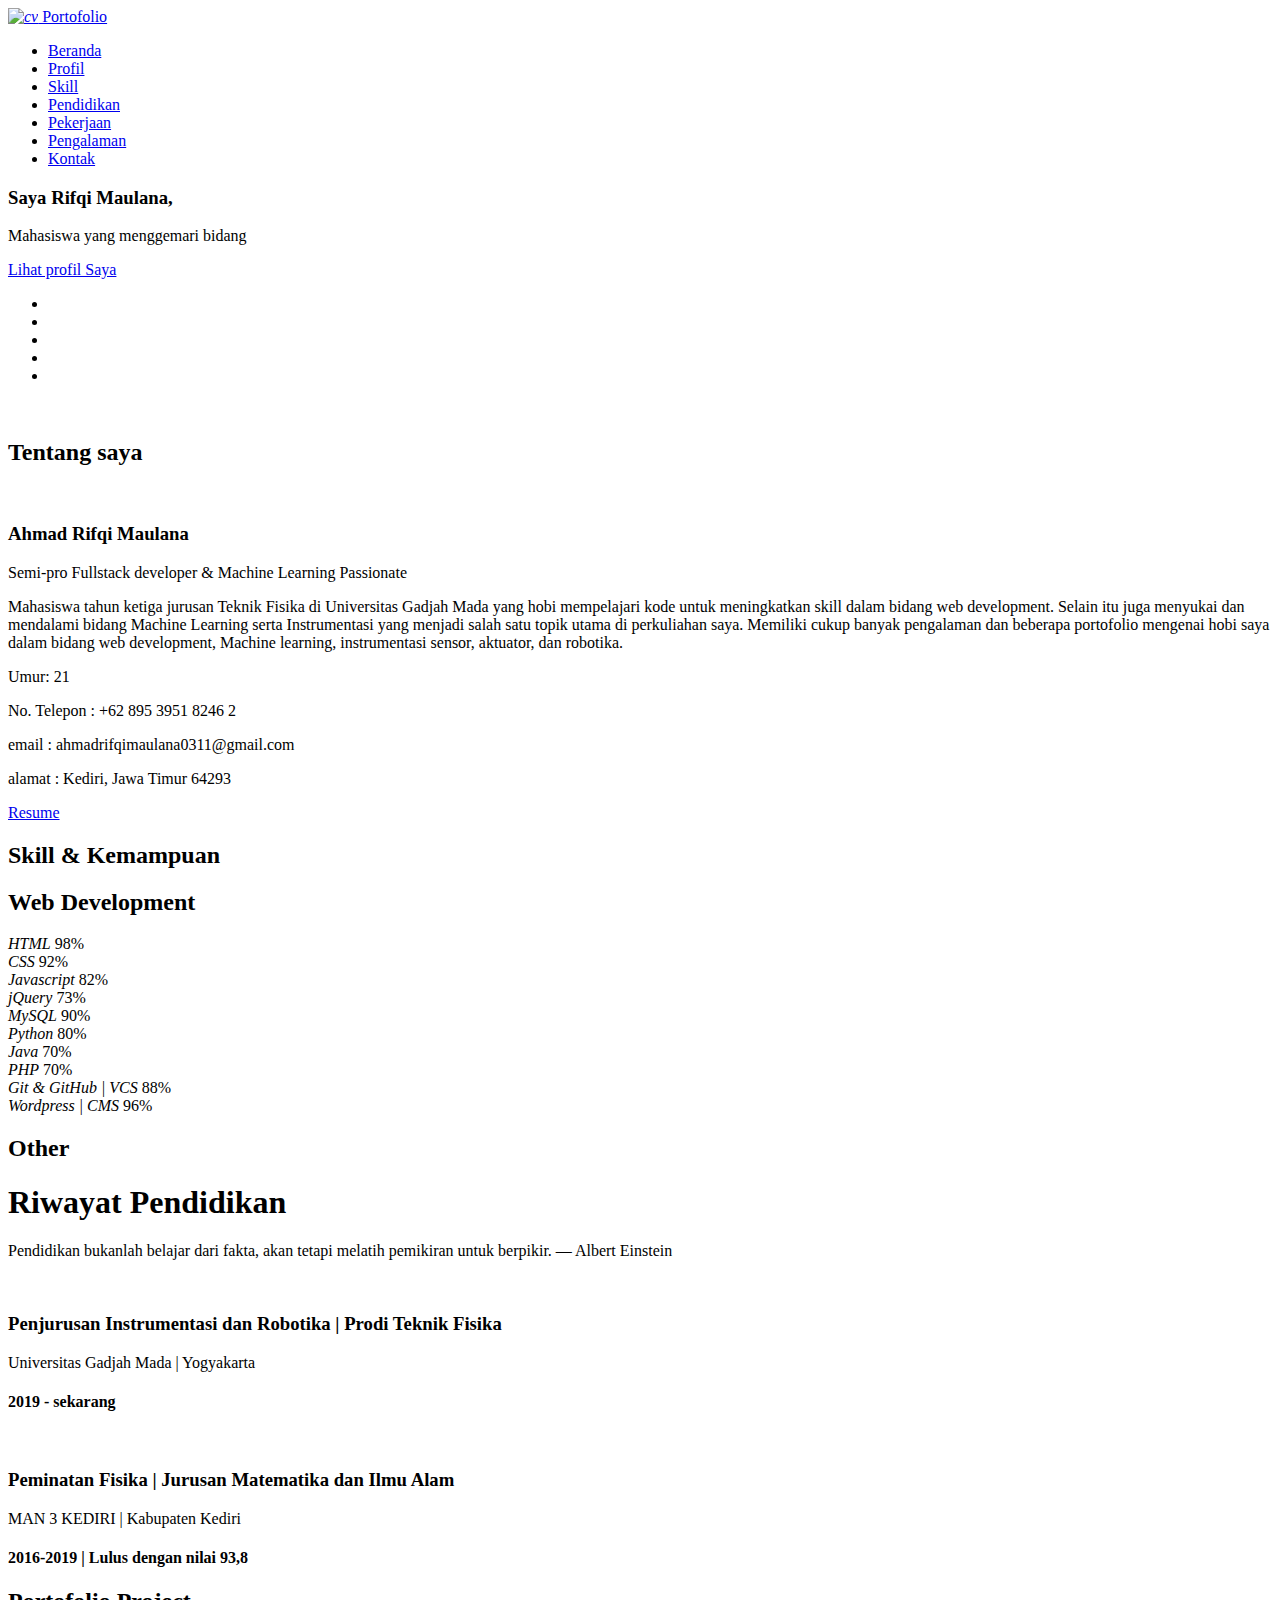
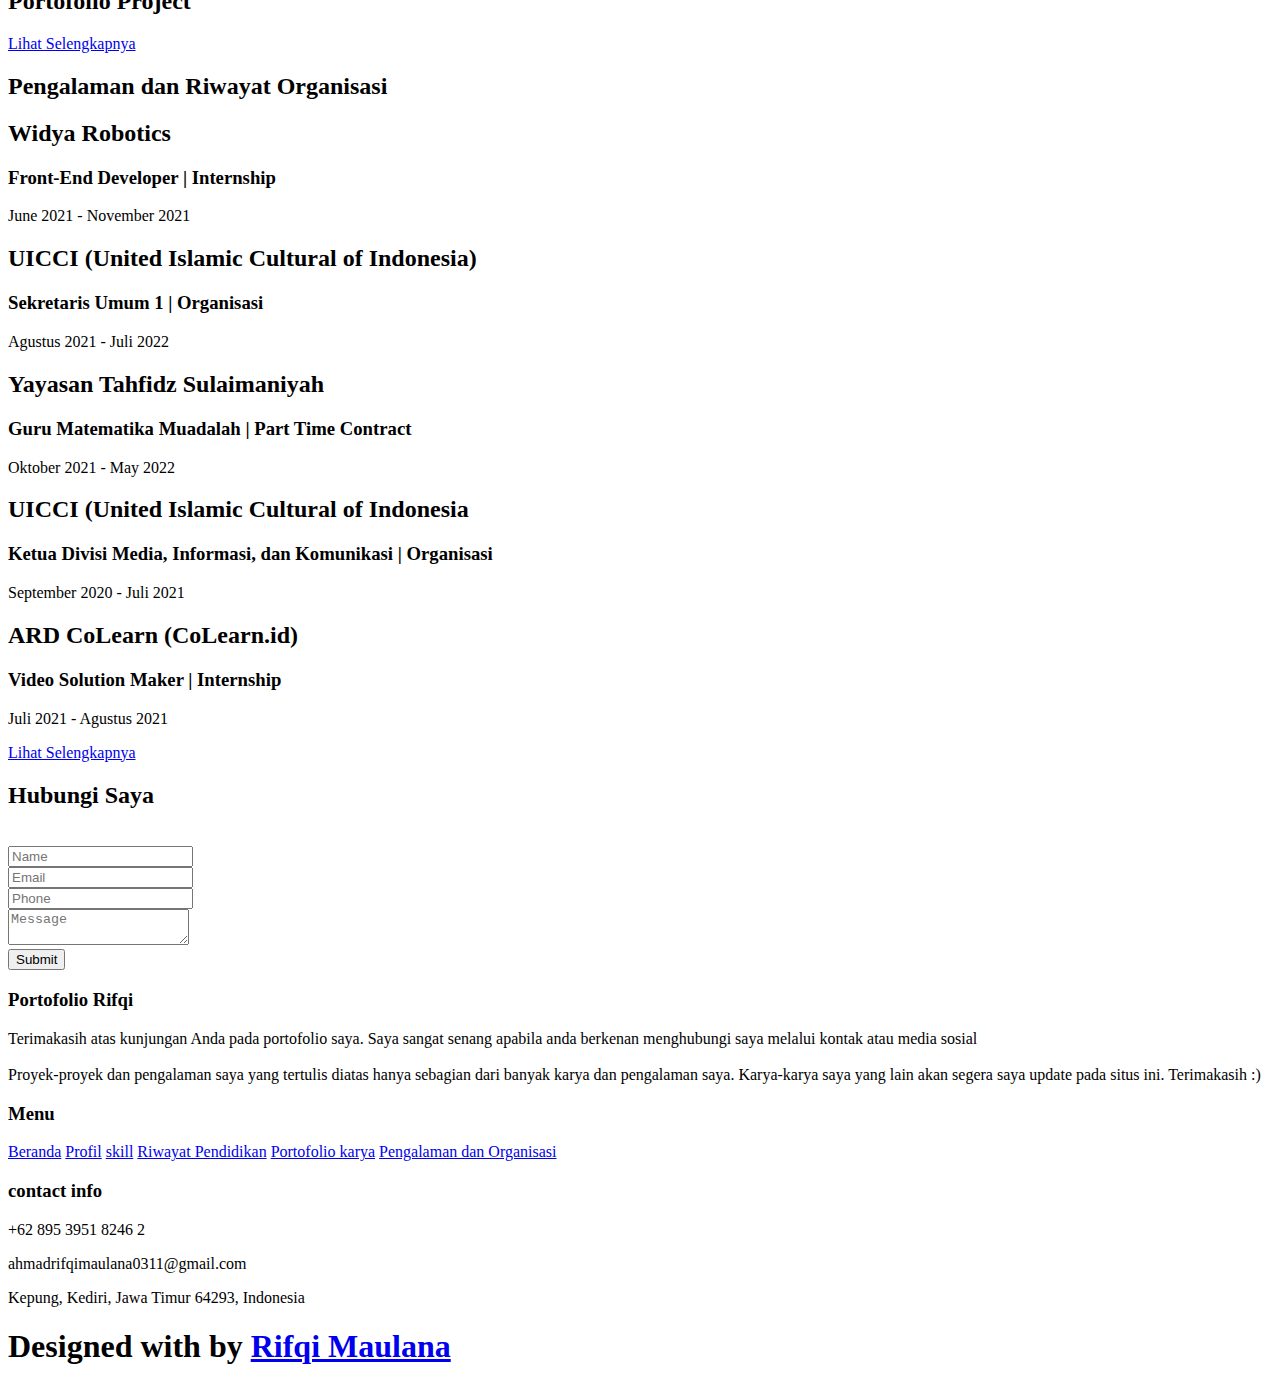
==== index.html @ 0238ff0d "Minor Updates V0.1" ====
<!DOCTYPE html>
<html lang="en">
<head>
    <meta charset="UTF-8">
    <meta http-equiv="X-UA-Compatible" content="IE=edge">
    <meta name="viewport" content="width=device-width, initial-scale=1.0">
    <meta name="keywords" content="Portofolio Rifqi,portfolio,Walikota Wuhan, Rifqi Maulana, Detomb,walikota_wuhan,personal portfolio Detomb, portfolio design, portfolio website, personal portfolio" />
    <meta name="description" content="Welcome to Rifqi's Portfolio. Passionate Web developer & Instrumentation. Also love Robotics and love to learning." />
    <!-- Custom CSS -->
    <link rel="stylesheet" href="./assests/css/style.css">
    <!-- Font Awesome -->
    <link rel="stylesheet" href="https://cdnjs.cloudflare.com/ajax/libs/font-awesome/5.15.3/css/all.min.css" integrity="sha512-iBBXm8fW90+nuLcSKlbmrPcLa0OT92xO1BIsZ+ywDWZCvqsWgccV3gFoRBv0z+8dLJgyAHIhR35VZc2oM/gI1w==" crossorigin="anonymous" referrerpolicy="no-referrer" />
    <!-- Favicon -->
    <link id='favicon' rel="shortcut icon" href="./assests/images/favicon.png" type="image/x-png">
    <title>Curriculum Vitae</title>
</head>
<body oncontextmenu="return false">

<!-- pre loader -->
<!-- <div class="loader-container">
  <img draggable="false" src="./assests/images/preloader.gif" alt="">
</div> -->

<!-- navbar starts -->
<header>
        <a href="./" class="logo"><i class="cv"><img src="./assests/images/cv.png" alt="cv"></i> Portofolio</a>

        <div id="menu" class="fas fa-bars"></div>
        <nav class="navbar">
            <ul>
            <li><a class="active" href="#home">Beranda</a></li>
            <li><a href="#about">Profil</a></li>
            <li><a href="#skills">Skill</a></li>
            <li><a href="#education">Pendidikan</a></li>
            <li><a href="#work">Pekerjaan</a></li>
            <li><a href="#experience">Pengalaman</a></li>
            <li><a href="#contact">Kontak</a></li>
            </ul>
        </nav>
</header>
<!-- navbar ends -->


<!-- hero section starts -->
<section class="home" id="home">
    <div id="particles-js"></div>

    <div class="content">
    <h3 id="waktu_salam"></h3>
    <h3>Saya <span>Rifqi Maulana,</span></h3>
    <p>Mahasiswa yang menggemari bidang<br><span class="typing-text"></span></p>
    <a href="#about" class="btn"><span>Lihat profil Saya</span>
      <i class="fas fa-arrow-circle-down"></i>
    </a>
    <div class="socials">
        <ul class="social-icons">
          <li><a class="linkedin" href="https://www.linkedin.com/in/ahmad-rifqi-maulana-259a80254/" target="_blank"><i class="fab fa-linkedin"></i></a></li> 
          <li><a class="github" href="https://github.com/WalkotWuhan" target="_blank"><i class="fab fa-github"></i></a></li>
          <li><a class="twitter" href="https://twitter.com/dtomb1995" target="_blank"><i class="fab fa-twitter"></i></a></li>
          <li><a class="telegram" href="https://t.me/walikota_wuhan" target="_blank"><i class="fab fa-telegram-plane"></i></a></li>
          <li><a class="instagram" href="http://instagram.com/si.tomb"><i class="fab fa-instagram" target="_blank"></i></a></li>
        </ul>
      </div>
    </div>
<div class="image">
    <img draggable="false" class="tilt" src="./assests/images/1_hero.png" alt="">
</div>
</section>
<!-- hero section ends -->


<!-- about section starts -->
<section class="about" id="about">
    <h2 class="heading"><i class="fas fa-user-alt"></i>Tentang saya</h2>
    
    <div class="row">

    <div class="image">
        <img draggable="false" class="tilt" src="./assests/images/me_1.jpg" alt="">
    </div>
    <div class="content">
        <h3>Ahmad Rifqi Maulana</h3>
        <span class="tag">Semi-pro Fullstack developer & Machine Learning Passionate</span>
        <p>Mahasiswa tahun ketiga jurusan Teknik Fisika di Universitas Gadjah Mada yang hobi mempelajari kode untuk meningkatkan skill dalam bidang web development. Selain itu juga menyukai dan mendalami bidang Machine Learning serta Instrumentasi yang menjadi salah satu topik utama di perkuliahan saya. Memiliki cukup banyak pengalaman dan beberapa portofolio mengenai hobi saya dalam bidang web development, Machine learning, instrumentasi sensor, aktuator, dan robotika.</p>
        
        <div class="box-container">
            <div class="box">
              <p><span> Umur: </span> 21</p>
              <p><span> No. Telepon : </span> +62 895 3951 8246 2</p>
            </div>
            <div class="box">
              <p><span> email : </span> ahmadrifqimaulana0311@gmail.com</p>
              <p><span> alamat : </span> Kediri, Jawa Timur 64293</p>
            </div>
        </div>
        
        <div class="resumebtn">
            <a href="#" class="btn"><span>Resume</span>
                <i class="fas fa-chevron-right"></i>
            </a>
        </div>

    </div>
    </div>
</section>
<!-- about section ends -->

<!-- skills section starts -->
<section class="skills" id="skills">

    <h2 class="heading"><i class="fas fa-laptop-code"></i> Skill & Kemampuan</h2>
    <div class="web">
    <div class="container">
        <h2 class="heading">Web Development</h2>
          <div class="row">
              <div class="col">

                <div class="bar">
                    <div class="info">
                      <i class="fab fa-html5">
                      <span>HTML</span></i>
                      <span>98%</span>
                    </div>
                    <div class="line html"></div>
                </div>

                  <div class="bar">
                    <div class="info">
                      <i class="fab fa-css3-alt">
                      <span>CSS</span></i>
                      <span>92%</span>
                    </div>
                    <div class="line css"></div>
                  </div>

                  <div class="bar">
                    <div class="info">
                      <i class="fab fa-js-square">
                      <span>Javascript</span></i>
                      <span>82%</span>
                    </div>
                    <div class="line javascript"></div>
                  </div>

                  <div class="bar">
                    <div class="info">
                      <i class="fas fa-code">
                      <span>jQuery</span></i>
                      <span>73%</span>
                    </div>
                    <div class="line jquery"></div>
                  </div>

                  <div class="bar">
                    <div class="info">
                      <i class="fas fa-database">
                      <span>MySQL</span></i>
                      <span>90%</span>
                    </div>
                    <div class="line mysql"></div>
                  </div>

              </div>

              <div class="col">
                  <div class="bar">
                    <div class="info">
                      <i class="fab fa-python">
                      <span>Python</span></i>
                      <span>80%</span>
                    </div>
                    <div class="line python"></div>
                  </div>

                  <div class="bar">
                    <div class="info">
                      <i class="fab fa-java">
                      <span>Java</span></i>
                      <span>70%</span>
                    </div>
                    <div class="line java"></div>
                  </div>

                  <div class="bar">
                    <div class="info">
                      <i class="fab fa-php">
                      <span>PHP</span></i>
                      <span>70%</span>
                    </div>
                    <div class="line php"></div>
                  </div>

                  <div class="bar">
                    <div class="info">
                      <i class="fas fa-code-branch">
                      <span>Git & GitHub | VCS</span></i>
                      <span>88%</span>
                    </div>
                    <div class="line vcs"></div>
                  </div>

                  <div class="bar">
                    <div class="info">
                      <i class="fab fa-wordpress-simple">
                      <span>Wordpress | CMS</span></i>
                      <span>96%</span>
                    </div>
                    <div class="line cms"></div>
                  </div>

                </div>
            </div>
      </div>
</div>
<div class="other">
<div class="container">

  <h2 class="heading">Other</h2>
    <div class="row" id="skillsContainer">
    </div>
</div>
</div>
</div>

</section>
<!-- skills section ends -->


<!-- education section starts -->
<section class="education" id="education">

  <h1 class="heading"><i class="fas fa-graduation-cap"></i> Riwayat <span>Pendidikan</span></h1>

    <p class="qoute">Pendidikan bukanlah belajar dari fakta, akan tetapi melatih pemikiran untuk berpikir. — Albert Einstein</p>

    <div class="box-container">

    <div class="box">
        <div class="image">
        <img draggable="false" src="./assests/images/educat/college_1.jpg" alt="">
        </div>
        <div class="content">
        <h3>Penjurusan Instrumentasi dan Robotika | Prodi Teknik Fisika</h3>
        <p>Universitas Gadjah Mada | Yogyakarta</p>
        <h4>2019 - sekarang</h4>
        </div>
    </div>

    <div class="box">
      <div class="image">
      <img draggable="false" src="./assests/images/educat/school_1.jpg" alt="">
      </div>
      <div class="content">
      <h3>Peminatan Fisika | Jurusan Matematika dan Ilmu Alam</h3>
      <p>MAN 3 KEDIRI | Kabupaten Kediri</p>
      <h4>2016-2019 | Lulus dengan nilai 93,8</h4>
      </div>
    </div>

</div>
</section>
<!-- education section ends -->


<!-- work project section starts -->
<section class="work" id="work">

  <h2 class="heading"><i class="fas fa-laptop-code"></i> Portofolio <span>Project</span></h2>

  <div class="box-container">

  </div>

<div class="viewall">
  <a href="./projects/" class="btn"><span>Lihat Selengkapnya</span>
    <i class="fas fa-arrow-right"></i>
</a>
</div>

</section>
<!-- work project section ends -->

<!-- experience section starts -->
<section class="experience" id="experience">

  <h2 class="heading"><i class="fas fa-briefcase"></i> Pengalaman dan Riwayat Organisasi </h2>

  <div class="timeline">

    <div class="container left">
      <div class="content">
        <div class="tag">
          <h2>Widya Robotics</h2>
        </div>
        <div class="desc">
            <h3>Front-End Developer | Internship</h3>
            <p>June 2021 - November 2021</p>
        </div>
      </div>
    </div>

    <div class="container right">
      <div class="content">
        <div class="tag">
          <h2>UICCI (United Islamic Cultural of Indonesia)</h2>
        </div>
        <div class="desc">
            <h3>Sekretaris Umum 1 | Organisasi</h3>
            <p>Agustus 2021 - Juli 2022</p>
        </div>
      </div>
    </div>

    <div class="container left">
      <div class="content">
        <div class="tag">
          <h2>Yayasan Tahfidz Sulaimaniyah</h2>
        </div>
        <div class="desc">
            <h3>Guru Matematika Muadalah | Part Time Contract</h3>
            <p>Oktober 2021 - May 2022</p>
        </div>
      </div>
    </div>

    <div class="container right">
      <div class="content">
        <div class="tag">
          <h2>UICCI (United Islamic Cultural of Indonesia</h2>
        </div>
        <div class="desc">
            <h3>Ketua Divisi Media, Informasi, dan Komunikasi | Organisasi</h3>
            <p>September 2020 - Juli 2021</p>
        </div>
      </div>
    </div>

    <div class="container left">
      <div class="content">
        <div class="tag">
          <h2>ARD CoLearn (CoLearn.id)</h2>
        </div>
        <div class="desc">
            <h3>Video Solution Maker | Internship</h3>
            <p>Juli 2021 - Agustus 2021</p>
        </div>
      </div>
    </div>
  </div>

  <div class="morebtn">
    <a href="./experience" class="btn"><span>Lihat Selengkapnya</span>
      <i class="fas fa-arrow-right"></i>
  </a>
  </div>

</div>

</section>
<!-- experience section ends -->

<!-- contact section starts -->
<section class="contact" id="contact">
  
  <h2 class="heading"><i class="fas fa-headset"></i> Hubungi <span>Saya</span></h2>

  <div class="container">
    <div class="content">
      <div class="image-box">
        <img draggable="false" src="./assests/images/contact1.png" alt="">
      </div>
    <form action="#">
      
      <div class="form-group">
        <div class="field">
          <input type="text" name="name" placeholder="Name" required>
          <i class='fas fa-user'></i>
        </div>
        <div class="field">
          <input type="text" name="email" placeholder="Email" required>
          <i class='fas fa-envelope'></i>
        </div>
        <div class="field">
          <input type="text" name="phone" placeholder="Phone">
          <i class='fas fa-phone-alt'></i>
        </div>
        <div class="message">
        <textarea placeholder="Message" name="message" required></textarea>
        <i class="fas fa-comment-dots"></i>
        </div>
        </div>
      <div class="button-area">
        <button type="submit" title="Sorry! This service hasn't active yet. Till then have live chat.">
          Submit <i class="fa fa-paper-plane"></i></button>
      </div>
    </form>
  </div>
  </div>
</section>
<!-- contact section ends -->


<!-- footer section starts -->
<section class="footer">

  <div class="box-container">

      <div class="box">
          <h3>Portofolio Rifqi</h3>
          <p>Terimakasih atas kunjungan Anda pada portofolio saya. Saya sangat senang apabila anda berkenan menghubungi saya melalui kontak atau media sosial <br/> <br/> Proyek-proyek dan pengalaman saya yang tertulis diatas hanya sebagian dari banyak karya dan pengalaman saya. Karya-karya saya yang lain akan segera saya update pada situs ini. Terimakasih :)</p>
      </div>

      <div class="box">
          <h3>Menu</h3>
          <a href="#home"><i class="fas fa-chevron-circle-right"></i> Beranda</a>
          <a href="#about"><i class="fas fa-chevron-circle-right"></i> Profil</a>
          <a href="#skills"><i class="fas fa-chevron-circle-right"></i> skill</a>
          <a href="#education"><i class="fas fa-chevron-circle-right"></i> Riwayat Pendidikan</a>
          <a href="#work"><i class="fas fa-chevron-circle-right"></i> Portofolio karya</a>
          <a href="#experience"><i class="fas fa-chevron-circle-right"></i> Pengalaman dan Organisasi</a>
      </div>

      <div class="box">
          <h3>contact info</h3>
          <p> <i class="fas fa-phone"></i>+62 895 3951 8246 2</p>
          <p> <i class="fas fa-envelope"></i>ahmadrifqimaulana0311@gmail.com</p>
          <p> <i class="fas fa-map-marked-alt"></i>Kepung, Kediri, Jawa Timur 64293, Indonesia</p>
          <div class="share">

              <a href="https://www.linkedin.com/#" class="fab fa-linkedin" target="_blank"></a>
              <a href="https://github.com/WalkotWuhan" class="fab fa-github" target="_blank"></a>
              <a href="mailto:ahmadrifqimaulana0311@gmail.com" class="fas fa-envelope" target="_blank"></a>
              <a href="https://twitter.com/#" class="fab fa-twitter" target="_blank"></a>
              <a href="https://t.me/walikota_wuhan" class="fab fa-telegram-plane" target="_blank"></a>
          </div>
      </div>
  </div>

  <h1 class="credit">Designed with <i class="fa fa-heart pulse"></i> by <a href="https://t.me/walikota_wuhan"> Rifqi Maulana</a></h1>

</section>
<!-- footer section ends -->


<!-- scroll top btn -->
<a href="#home" class="fas fa-angle-up" id="scroll-top"></a>
<!-- scroll back to top -->


<!-- ==== ALL MAJOR JAVASCRIPT CDNS STARTS ==== -->
<!-- jquery cdn -->
<script src="./assests/js/jquery/jquery.min.js" integrity="sha512-894YE6QWD5I59HgZOGReFYm4dnWc1Qt5NtvYSaNcOP+u1T9qYdvdihz0PPSiiqn/+/3e7Jo4EaG7TubfWGUrMQ==" crossorigin="anonymous" referrerpolicy="no-referrer"></script>

<!-- typed.js cdn -->
<script src="./assests/js/typed/typed.min.js" integrity="sha512-1KbKusm/hAtkX5FScVR5G36wodIMnVd/aP04af06iyQTkD17szAMGNmxfNH+tEuFp3Og/P5G32L1qEC47CZbUQ==" crossorigin="anonymous" referrerpolicy="no-referrer"></script>

<!-- particle.js links -->
<script src="./assests/js/particles/particles.min.js"></script>
<script src="./assests/js/particles/app.js"></script>

<!-- vanilla tilt.js links -->
<script src="./assests/js/vanilla_tilt/vanilla-tilt.min.js" integrity="sha512-SttpKhJqONuBVxbRcuH0wezjuX+BoFoli0yPsnrAADcHsQMW8rkR84ItFHGIkPvhnlRnE2FaifDOUw+EltbuHg==" crossorigin="anonymous" referrerpolicy="no-referrer"></script>

<!-- scroll reveal anim -->
<script type="text/javascript" src="./assests/js/scroll_reveal/scrollreveal"></script>
<!-- ==== ALL MAJOR JAVASCRIPT CDNS ENDS ==== -->

<script src="./assests/js/script.js"></script>

</body>
</html>
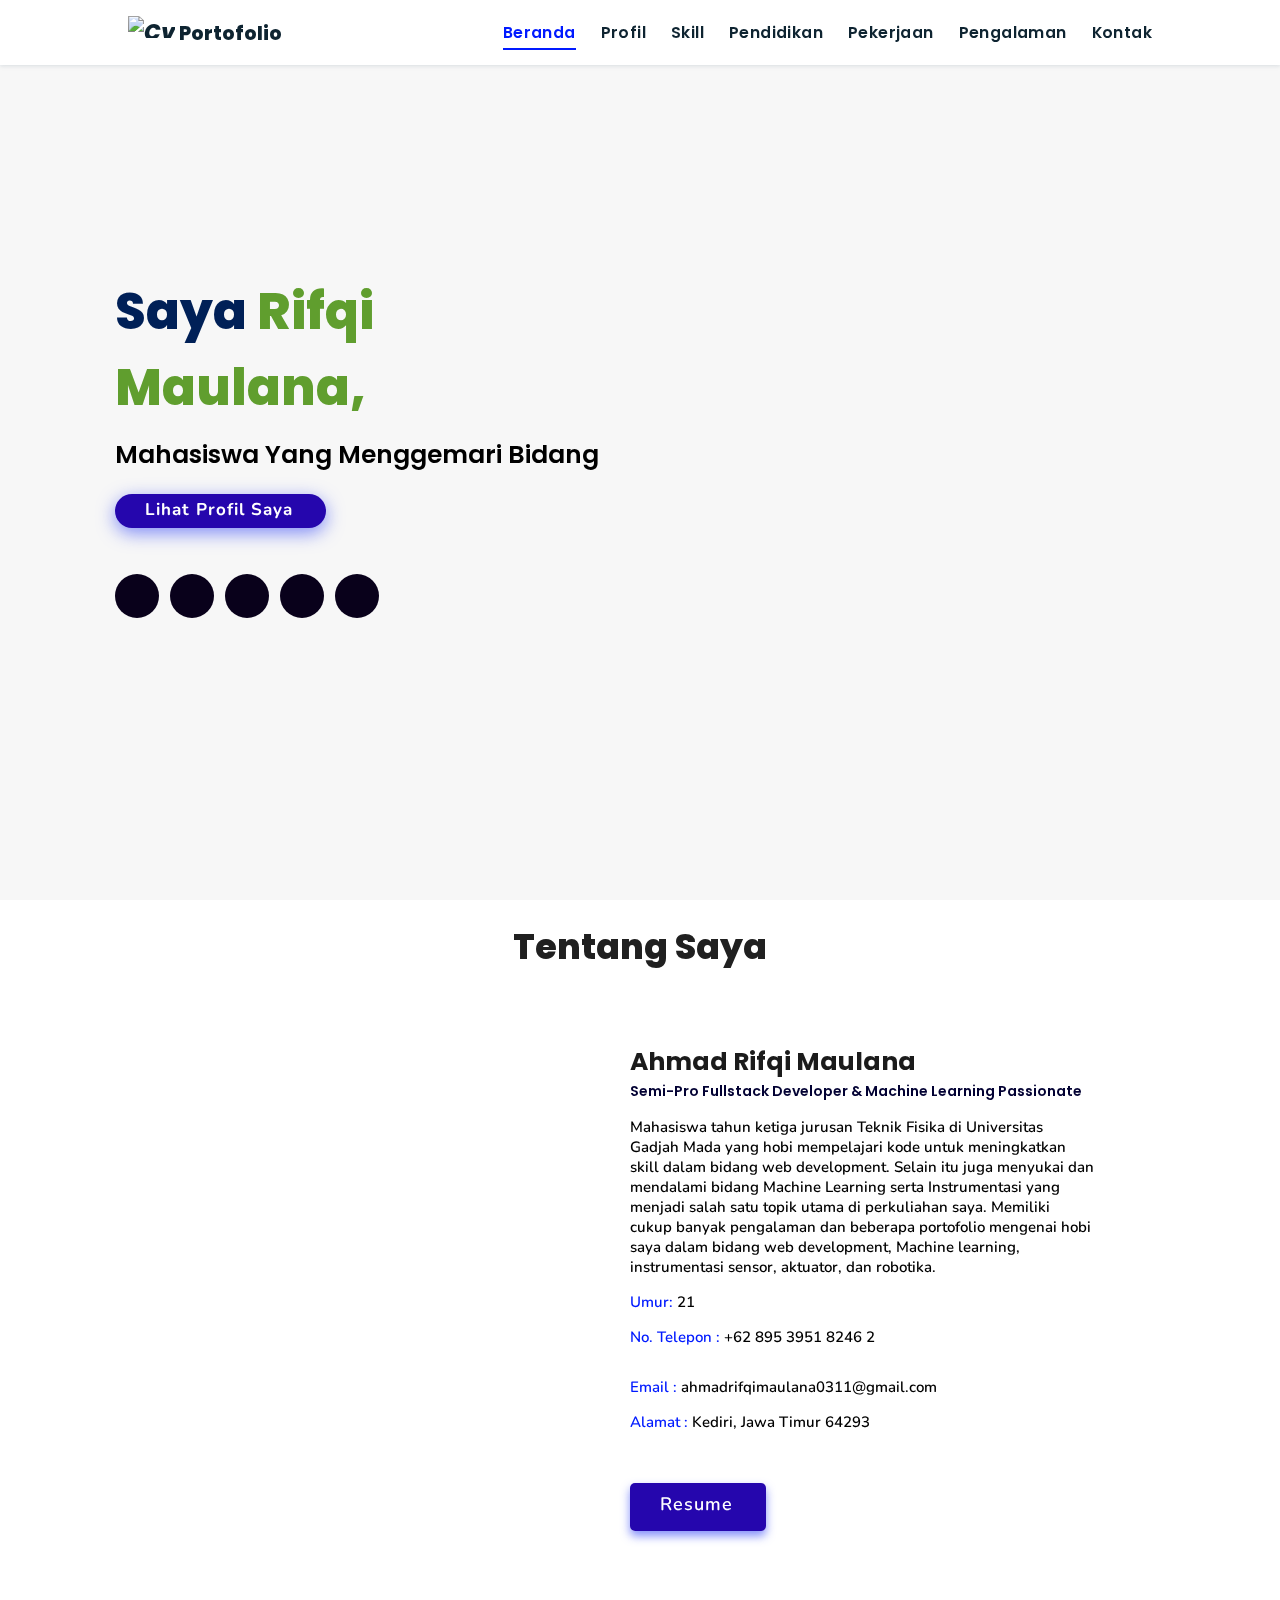
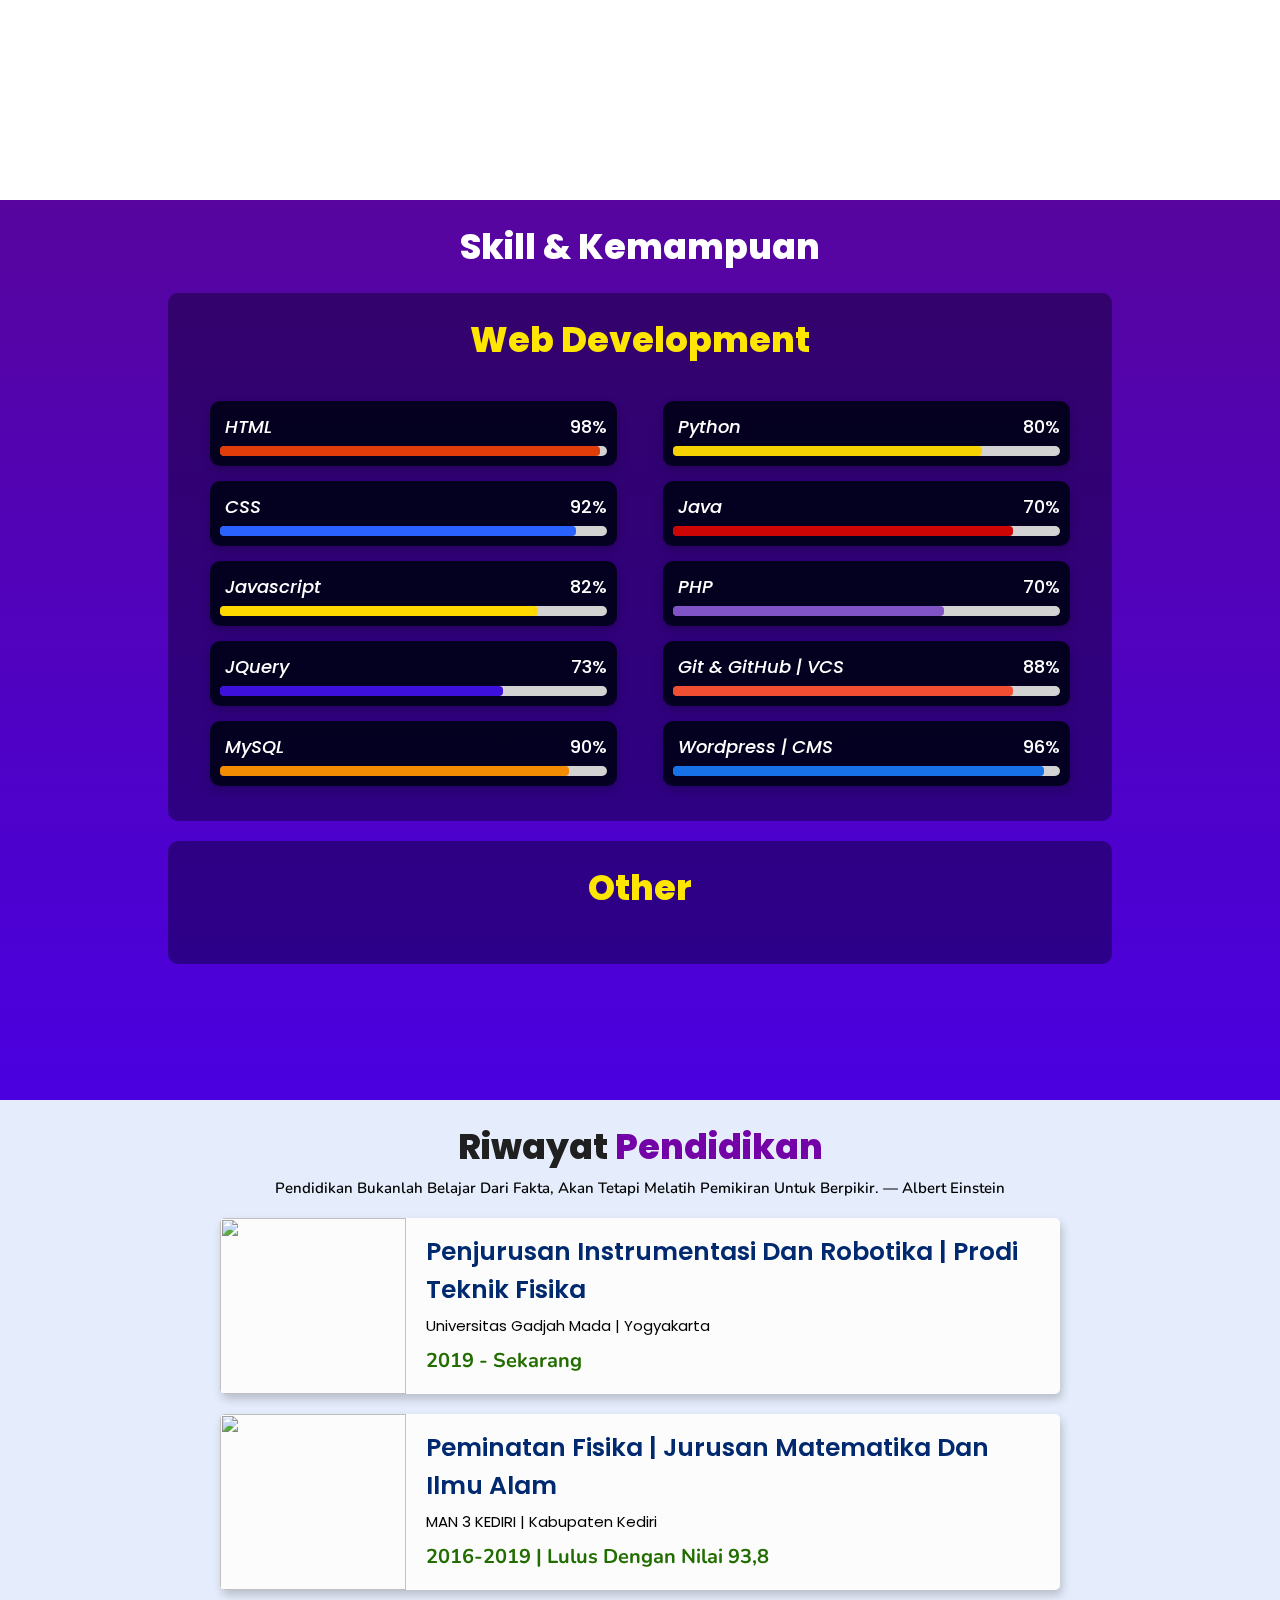
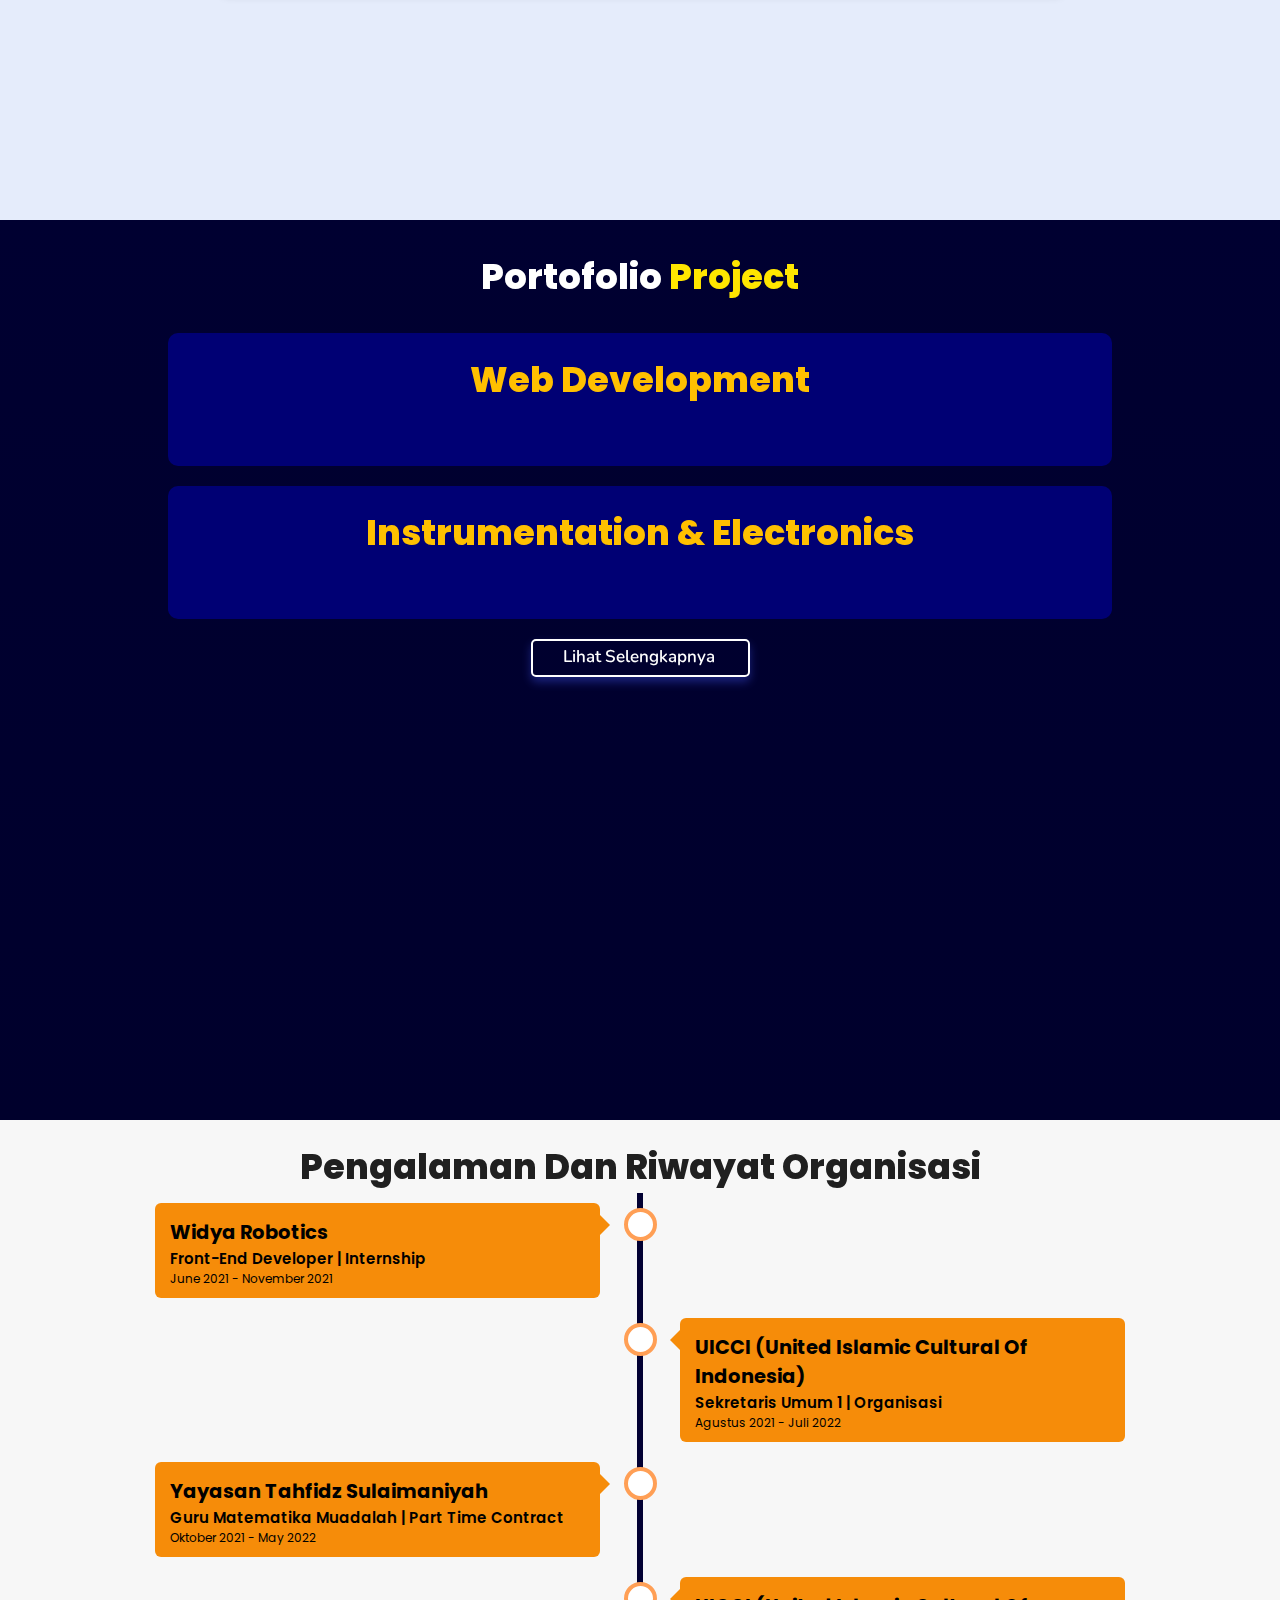
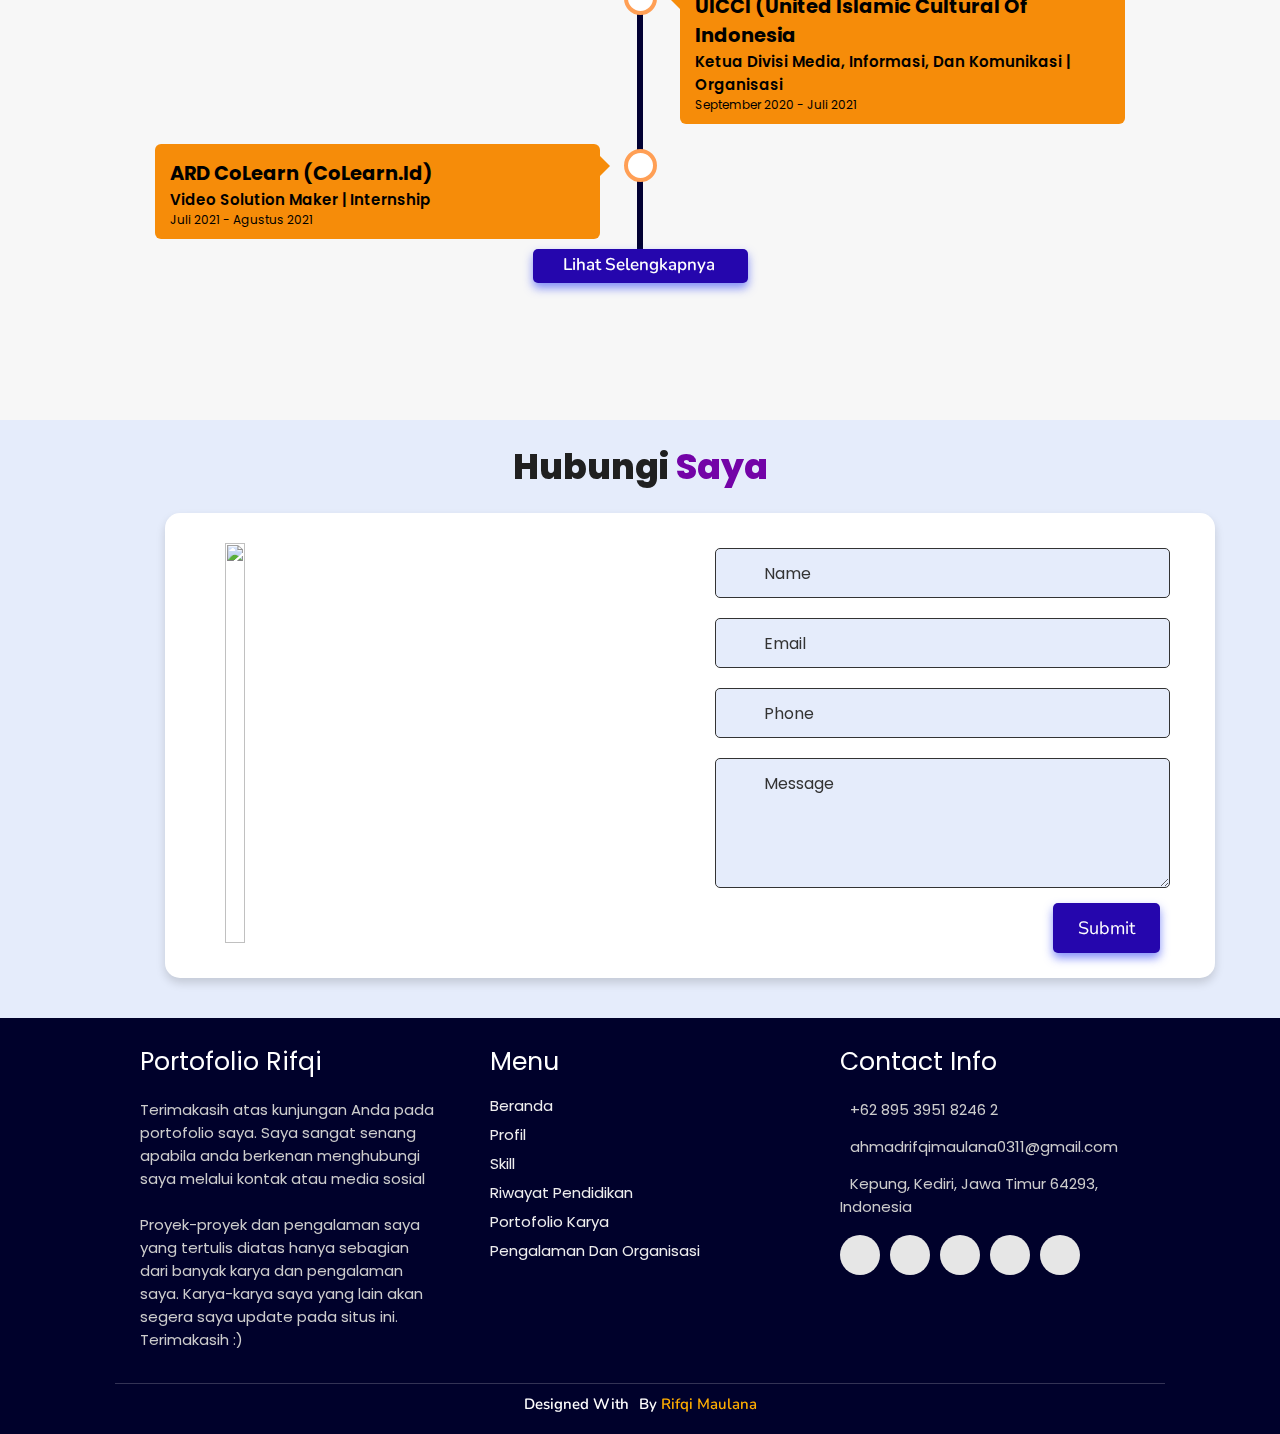
==== commit 8d5f02e6: "Add Instrumentation Project" ====
--- a/index.html
+++ b/index.html
@@ -266,11 +266,18 @@
 <section class="work" id="work">
 
   <h2 class="heading"><i class="fas fa-laptop-code"></i> Portofolio <span>Project</span></h2>
-
-  <div class="box-container">
-
-  </div>
-
+  <div class="parent_container webdev">
+    <h2 class="title heading">Web Development</h2>
+    <div class="box-container">
+
+    </div>
+  </div>
+  <div class="parent_container instrumentation">
+    <h2 class="title heading">Instrumentation & Electronics</h2>
+    <div class="box-container">
+
+    </div>
+  </div>
 <div class="viewall">
   <a href="./projects/" class="btn"><span>Lihat Selengkapnya</span>
     <i class="fas fa-arrow-right"></i>
@@ -349,7 +356,7 @@
   </div>
 
   <div class="morebtn">
-    <a href="./experience" class="btn"><span>Lihat Selengkapnya</span>
+    <a href="./experience/" class="btn"><span>Lihat Selengkapnya</span>
       <i class="fas fa-arrow-right"></i>
   </a>
   </div>
--- a/assests/css/style.css
+++ b/assests/css/style.css
@@ -0,0 +1,1397 @@
+@import url("https://fonts.googleapis.com/css2?family=Poppins:wght@400;600;700&display=swap");
+@import url('https://fonts.googleapis.com/css2?family=Nunito:ital,wght@0,300;0,400;0,600;0,700;1,300;1,400&display=swap');
+
+*{
+  margin: 0;
+  padding: 0;
+  box-sizing: border-box;
+  text-decoration: none;
+  outline: none; border: none;
+  text-transform:capitalize;
+  transition: all .2s linear;
+}
+html{
+  font-size: 62.5%;
+  overflow-x: hidden;
+  scroll-behavior: smooth;
+}
+body{
+  background: #f7f7f7;
+  font-family: 'Poppins', sans-serif;
+}
+
+*::selection{
+  background: #2b3dda;
+  color: #fff;
+}
+
+html{
+  font-size: 62.5%;
+  overflow-x: hidden;
+}
+html::-webkit-scrollbar{
+  width: .8rem;
+}
+html::-webkit-scrollbar-track{
+  background: rgb(235, 202, 245);
+}
+html::-webkit-scrollbar-thumb{
+  background: #420177;
+}
+
+/* pre loader start */
+.loader-container{
+  position: fixed;
+  top: 0; left: 0;
+  z-index: 10000;
+  background: #e6eff1;
+  display: flex;
+  align-items: center;
+  justify-content: center;
+  height: 100%;
+  width: 100%;
+}
+.loader-container.fade-out{
+  top: -120%;
+}
+/* pre loader end */
+
+/* navbar starts */
+header{
+  position: fixed;
+  top: 0; left: 0; right: 0;
+  z-index: 1000;
+  display: flex;
+  align-items: center;
+  justify-content: space-between;
+  padding: 1.7rem 10%;
+  height: 6.5rem;
+  background-color: #fff;
+  box-shadow: 0 1px 4px rgba(146,161,176,.3);
+}
+section{
+  min-height: 100vh;
+  padding: 2rem 9%;
+}
+.heading{
+  font-size: 3.5rem;
+  color: rgb(32, 32, 32);
+  font-weight: 800;
+  text-align: center;
+}
+.heading span{
+  color: rgb(115, 3, 167);
+}
+header .logo{
+  font-size: 1.9rem;
+  font-weight: 800;
+  text-decoration: none;
+  color: #0E2431;
+}
+header .logo i {
+  font-size: 2.2rem;
+}
+header .logo i img{
+  max-height: 2.2rem;
+}
+header .logo:hover {
+  color: #fc8c05;
+}
+header .navbar ul{
+  list-style: none;
+  display: flex;
+  justify-content: center;
+  align-items: center;
+}
+header .navbar li{
+  margin-left: 2.5rem;
+}
+header .navbar ul li a{
+  font-size: 1.57rem;
+  color: #0E2431;
+  font-weight: 600;
+  text-decoration: none;
+  letter-spacing: 0.04rem;
+  transition: .2s;
+}
+header .navbar ul li a.active,
+header .navbar ul li a:hover{
+  color: #011aff;
+  border-bottom: .2rem solid #011aff;
+  padding: .5rem 0;
+}
+/* navbar ends */
+
+/* hamburger icon starts*/
+#menu{
+  font-size: 3rem;
+  cursor: pointer;
+  color: rgb(24, 2, 63);
+  display: none;
+}
+@media(max-width:768px){
+  #menu{
+      display: block;
+  }
+  header .navbar{
+    position: fixed;
+    top: 6.5rem; right: -120%;
+    width: 75%;
+    height: 100%;
+    text-align: left;
+    align-items: flex-start;
+    background-color: #0e0f31;
+  }
+  header .navbar ul{
+    flex-flow: column;
+    padding: 1rem;
+  }
+  header .navbar ul li{
+    text-align: center;
+    width: 100%;
+    margin: 1rem 0;
+    border-radius: .5rem;
+    width: 26rem;
+  }
+  header .navbar ul li a{
+    display: block;
+    padding: 1rem;
+    text-align: left;
+    color: #fff;
+    font-size: 2rem;
+  }
+  header .navbar ul li a.active,
+  header .navbar ul li a:hover{
+    padding: 1rem;
+    color: #fff;
+    border-radius: .5rem;
+    border-bottom: .5rem solid #011aff;
+  }
+  .fa-times{
+    transform: rotate(180deg);
+  }
+  header .navbar.nav-toggle{
+    right: 0;
+  }
+}
+/* hamburger icon ends */
+
+/* hero section starts*/
+.home{
+  position: relative;
+  display: flex;
+  flex-wrap: wrap;
+  gap: 1.5rem;
+  min-height: 100vh;
+  align-items: center;
+}
+.home #particles-js{
+  position: absolute;
+  top: 0;left: 0;
+  height: 100%;
+  width: 100%;
+}
+.home::before{
+  content: '';
+  position: absolute;
+  top: 0;left: 0;
+  height: 100%;
+  width: 100%;
+}
+.home .content{
+  flex: 1 1 40rem;
+  padding-top: 1rem;
+  z-index: 1;
+}
+.home .image{
+  flex: 1 1 40rem;
+  z-index: 1;
+}
+.home .image img{
+  width: 70%;
+  margin-left: 6rem;
+  border-radius: 50%;
+  box-shadow: 0 2px 8px rgba(0, 0, 0, 0.3);
+  cursor: pointer;
+}
+.home .image img:hover{
+  box-shadow: 0 5px 15px rgba(0, 0, 0, 0.5);
+}
+.home .content h3{
+  font-size: 5rem;
+  font-weight: 800;
+  color: #002057;
+}
+.home .content h3 span{
+  font-size: 5rem;
+  font-weight: 800;
+  color: #609e2e;
+}
+.home .content p{
+  font-size: 2.5rem;
+  color: #000;
+  font-weight: 600;
+  padding: 1rem 0;
+}
+.home .content p span{
+  font-size: 2.5rem;
+  color: rgb(148, 8, 8);
+  font-weight: 600;
+  padding: 1rem 0;
+}
+.home .btn {
+  margin-top: 1rem;
+  position: absolute;
+  line-height: 0;
+  padding: 1.6rem 3rem;
+  border-radius: 4em;
+  transition: 0.5s;
+  color: #fff;
+  background: #2506ad;
+  box-shadow: 0px 5px 18px rgba(48, 68, 247, .6);
+  font-family: 'Nunito', sans-serif;
+}
+.home .btn span {
+  font-weight: 700;
+  font-size: 1.7rem;
+  letter-spacing: 0.1rem;
+}
+.home .btn i {
+  margin-left: 0.3rem;
+  font-size: 1.5rem;
+  transition: 0.3s;
+}
+.home .btn:hover{
+  background: #1a047e;
+}
+.home .btn:hover i {
+  transform: translateX(5px);
+}
+/* social icons start */
+.socials{
+  position: relative;
+  margin-top: 9rem;
+}
+.socials .social-icons {
+  padding-left:0;
+  margin-bottom:0;
+  list-style:none
+}
+.socials .social-icons li {
+  display:inline-block;
+  margin-bottom:14px
+}
+.social-icons a {
+  font-size:2rem;
+  display:inline-block;
+  line-height:44px;
+  color: #00d9ff;
+  background-color:#09011b;
+  width:44px;
+  height:44px;
+  text-align:center;
+  margin-right:8px;
+  border-radius:100%;
+  -webkit-transition:all .2s linear;
+  -o-transition:all .2s linear;
+  transition:all .2s linear
+}
+.social-icons a:active,.social-icons a:focus,.social-icons a:hover {
+  color:#fff;
+  background-color:#0685da
+}
+.social-icons a.github:hover {
+  background-color:#0e0e0e
+}
+.social-icons a.twitter:hover {
+  background-color:#00aced
+}
+.social-icons a.linkedin:hover {
+  background-color:#007bb6
+}
+.social-icons a.dev:hover {
+    background-color:#070707
+}
+.social-icons a.instagram:hover {
+    background-color:#ee00da
+}
+/* social icons end */
+
+/* hero media queries starts*/
+@media(max-width:450px){
+  .home .btn{
+    margin: 4rem 0;
+  }
+  .socials{
+    margin-top: 12rem;
+  }
+  .home .image img{
+    margin-top: -12rem;
+  }
+  .home .content p {
+    font-size: 2.2rem;
+  }
+  .home .content p span{
+    font-size: 2.2rem;
+  }
+}
+/* hero media queries ends*/
+/* hero section end */
+
+/* about section starts */
+.about {
+  background: rgb(255, 255, 255);
+}
+.about .row{
+  display: flex;
+  flex-direction: row;
+  gap: 2rem;
+  flex-wrap: wrap;
+  padding: 4rem;
+}
+.about .row .image {
+  text-align: center;
+  flex: 1 1 35rem;
+}
+.about .row .image img{
+  margin: 4rem;
+  width: 30rem;
+  border-radius: 5%;
+  box-shadow: 0 5px 10px rgba(0, 0, 0, 0.6);
+  mix-blend-mode:luminosity;
+  transition: .3s;
+  cursor: pointer;
+}
+.about .row .image img:hover{
+  mix-blend-mode: normal;
+}
+.about .row .content {
+  flex: 1 1 45rem;
+  padding: 3rem;
+}
+.about .row .content h3{
+  color: rgb(27, 27, 27);
+  font-size: 2.5rem;
+}
+.about .row .content .tag {
+  font-size: 1.4rem;
+  color: #020133;
+  font-weight: 600;
+  margin-top: 1rem;
+}
+.about .row .content p{
+  font-size: 1.5rem;
+  margin-top: 1.5rem;
+  font-family: 'Nunito';
+  font-weight: 600;
+  text-transform: none;
+}
+.about .row .content .box-container{
+  display: flex;
+  flex-wrap: wrap;
+  gap: 1.5rem;
+  font-family: 'Nunito';
+  font-weight: 600;
+}
+.about .row .content .box-container .box p{
+  text-transform: none;
+}
+.about .row .content .box-container .box p span{
+  color:#011aff;
+}
+.resumebtn{
+  margin-top: 6rem;
+}
+.resumebtn .btn {
+  padding: 1.7rem 3rem;
+  border-radius: .5em;
+  transition: 0.3s;
+  color: #fff;
+  background: #2506ad;
+  box-shadow: 0px 5px 10px rgba(48, 68, 247, .6);
+  font-family: 'Nunito', sans-serif;
+}
+.resumebtn .btn span {
+  font-weight: 600;
+  font-size: 1.8rem;
+  letter-spacing: 0.1rem;
+}
+.resumebtn .btn i {
+  margin-left: 0.3rem;
+  font-size: 1.2rem;
+  transition: 0.3s;
+}
+.resumebtn .btn:hover{
+  background: #1a047e;
+}
+.resumebtn .btn:hover i {
+  transform: translateX(5px);
+}
+/* about media queries starts*/
+@media screen and (max-width: 600px){
+  .about .row .image{
+    margin-top: 2rem;
+  }
+  .about .row .image img{
+    margin: 0 auto;
+    width: 80%;
+    mix-blend-mode:normal;
+  }
+  .about .row{
+    padding: .5rem;
+    margin-bottom: 7rem;
+  }
+  .about .row .content{
+    padding: 1rem;
+  }
+  .about .row .content .box-container{
+    gap: 0;
+  }
+}
+/* about media queries ends*/
+/* about section ends */
+
+
+/* skills section starts */
+.skills{
+  background: linear-gradient(to bottom, #57059e, #4a00e0);
+}
+.skills h2{
+  color: #fff;
+}
+.skills .heading span{
+  color: rgb(255, 230, 0);
+}
+.skills .web .container{
+  background: rgba( 0, 0, 22, 0.4);
+  border-radius: 1rem;
+  padding: 2rem;
+  margin: 2rem auto;
+  width: 90%;
+}
+.skills .web .container .heading {
+  margin-bottom: 30px;
+  color: rgb(255,230,0);
+  padding: 0px;
+}
+.skills .web .container .row{
+  display: grid;
+  grid-template-columns: repeat(2,1fr);
+  flex-wrap: wrap;
+  justify-items: center;
+}
+.skills .web .container .row .col{
+  display: grid;
+}
+.skills .web .container .col{
+  position: relative;
+  width: 90%;
+  color: #fff;
+  margin-top: .5rem;
+}
+.skills .web .container .col .bar{
+  margin-bottom: 15px;
+  padding: 10px;
+  border-radius: 1rem;
+  box-shadow: 0 4px 10px rgba(0,0,0,.2);
+  background: rgba( 0, 0, 22, 0.9);
+  transition: .2s;
+}
+.skills .web .container .col .bar:hover{
+  transform: translateX(12px);
+  box-shadow: 0 5px 8px rgba(0, 2, 68, 0.4);
+}
+.skills .web .container .col .bar .info{
+  display: flex;
+  align-items: center;
+  justify-content: space-between;
+  margin-bottom: 5px;
+}
+.skills .web .container .col .bar .info i{
+  font-size: 2rem;
+}
+.skills .web .container .col .bar .info span{
+  font-size: 1.8rem;
+  font-weight: 500;
+  font-family: 'Poppins';
+  margin-left: .5rem;
+}
+.skills .web .container .col .bar .line{
+  position: relative;
+  width: 100%;
+  height: 10px;
+  background: rgb(212, 211, 211);
+  border-radius: 6px;
+}
+.skills .web .container .col .bar .line:before{
+  content: '';
+  position: absolute;
+  height: 100%;
+  top: 0;
+  left: 0;
+  border-radius: 4px;
+}
+.skills .web .container .col .bar .html:before{
+  width: 98%;
+  background: #e03d0b;
+}
+.skills .web .container .col .bar .css:before{
+  width: 92%;
+  background: #2962ff;
+}
+.skills .web .container .col .bar .javascript:before{
+  width: 82%;
+  background: #ffd900;
+}
+.skills .web .container .col .bar .jquery:before{
+  width: 73%;
+  background: #3d10dd;
+}
+.skills .web .container .col .bar .php:before{
+  width: 70%;
+  background: #8054c7;
+}
+.skills .web .container .col .bar .mysql:before{
+  width: 90%;
+  background: #f38b03;
+}
+.skills .web .container .col .bar .reactjs:before{
+  width: 55%;
+  background: #2962ff;
+}
+.skills .web .container .col .bar .java:before{
+  width: 88%;
+  background: #ce0505;
+}
+.skills .web .container .col .bar .python:before{
+  width: 80%;
+  background: #f7d203;
+}
+.skills .web .container .col .bar .android:before{
+  width: 70%;
+  background: #2fdf7e;
+}
+.skills .web .container .col .bar .nodejs:before{
+  width: 70%;
+  background: #298521;
+}
+.skills .web .container .col .bar .vcs:before{
+  width: 88%;
+  background: #f14e32;
+}
+.skills .web .container .col .bar .cms:before{
+  width: 96%;
+  background: #1771e7;
+}
+.skills .web .container .col .bar .firebase:before{
+  width: 75%;
+  background: #ffae00;
+}
+
+/* skills media queries starts*/
+@media screen and (max-width: 600px){
+  .skills .web .container{
+    padding: 0;
+    margin: 0;
+    width: 100%;
+  }
+  .skills .web .container .heading {
+    padding: 2rem 2rem 0 2rem;
+    margin-bottom: 0;
+}
+  .skills .web .container .row{
+    grid-template-columns: repeat(1,1fr);
+    margin: 1rem;
+    padding-top: 2rem;
+  }
+  .skills .web .container .col{
+    margin-top: 5px;
+    width: 100%;
+  }
+  .skills .web .container .col .bar{
+    margin-bottom: 10px;
+    padding: 10px;
+  }
+  .skills .web .container .col .bar .line{
+    height: .8rem;
+  }
+}
+.skills .other .container {
+  background: rgba(0, 0, 22, 0.4);
+  color: #fff;
+  border-radius: 1rem;
+  padding: 2rem;
+  width: 90%;
+  margin: 2rem auto;
+}
+.skills .other .container .heading {
+  margin-bottom: 30px;
+  color: rgb(255,230,0);
+  padding: 0px;
+}
+.skills .other .container .row {
+  display: grid;
+  grid-template-columns: repeat(6, 1fr);
+  flex-wrap: wrap;
+  gap: 1.8rem;
+}
+.skills .other .container .bar {
+  margin-bottom: 15px;
+  padding: 10px;
+  border-radius: 1rem;
+  box-shadow: 0 4px 10px rgba(0, 0, 0, 0.2);
+  background: rgba(0, 0, 22, 0.9);
+  transition: 0.2s;
+}
+.skills .other .container .bar:hover {
+  box-shadow: 0 8px 10px rgba(0, 2, 68, 0.8) !important;
+  background-color: rgba(0, 0, 0, 0.9) !important;
+}
+.skills .other .container .bar .info {
+  display: flex;
+  flex-direction: column;
+  align-items: center;
+  gap: 1rem;
+  margin-top: 1rem;
+}
+.skills .other .container .bar .info i {
+  font-size: 4rem;
+}
+.skills .other .container .bar .info span {
+  font-size: 2rem;
+  font-weight: 500;
+  font-family: "Poppins";
+  margin-left: 0.5rem;
+}
+/* skills media queries starts*/
+@media screen and (max-width: 600px) {
+  .skills .other .container {
+    padding: 0;
+    margin: 0;
+  }
+  .skills .other .container .heading {
+    margin-bottom: 0;
+    padding: 2rem 2rem 0 2rem;
+}
+  .skills .other .container .row {
+    grid-template-columns: repeat(2, 1fr);
+    margin: 1rem;
+    padding: 2rem 0.2rem 2rem 0.2rem;
+    gap: 1rem;
+  }
+  .skills .other .container {
+    margin-top: 5px;
+    width: 100%;
+  }
+}
+/* skills media queries ends*/
+/* skills section ends */
+
+
+/* education section starts */
+.education{
+  background: #e5ecfb;
+  min-height: 80vh;
+}
+.education .qoute{
+  font-size: 1.5rem;
+  text-align: center;
+  font-family: 'Nunito', sans-serif;
+  font-weight: 600;
+  margin-top: .5rem;
+}
+.education .box-container{
+  display: flex;
+  flex-wrap: wrap;
+  justify-content: center;
+  align-items: center;
+  flex-direction: column;
+}
+.education .box-container .box{
+  display: flex;
+  flex-direction: row;
+  width: 80%;
+  border-radius: .5rem;
+  box-shadow: .2rem .5rem 1rem rgba(0, 0, 0, .2);
+  text-align: center;
+  position: relative;
+  margin-top: 2rem;
+  overflow: hidden;
+  transition: .3s;
+  background: rgb(252, 252, 252);
+}
+.education .box-container .box:hover{
+  transform: scale(1.03);
+  box-shadow: 1rem .5rem 1.2rem rgba(0, 0, 0, .3);
+}
+.education .box-container .box .image{
+  flex: 1 1 20rem;
+  width: 100%;
+}
+.education .box-container .box img{
+  object-fit: cover;
+  position: relative;
+  width: 100%;
+  height: 100%;
+}
+.education .box-container .box .content{
+  position: relative;
+  display: flex;
+  flex-direction: column;
+  padding: 1rem;
+  flex-wrap: wrap;
+  flex: 1 1 70rem;
+}
+.education .box-container .box .content h3{
+  font-size: 2.5rem;
+  color: #012970;
+  padding: .5rem 0;
+  font-weight: 600;
+  text-align: left;
+  margin-left: 1rem;
+}
+.education .box-container .box .content p{
+  font-size: 1.5rem;
+  margin-left: 1rem;
+  text-align: left;
+}
+.education h4{
+  font-size: 2rem;
+  color: rgb(34, 109, 0);
+  text-align: left;
+  margin: 1rem;
+  font-family: 'Nunito', sans-serif;
+  font-weight: 700;
+}
+
+/* education media queries starts*/
+@media screen and (max-width: 600px){
+  .education .box-container .box{
+    flex-direction: column;
+    width: 100%;
+  }
+  .education .box-container .box .image{
+    width: 100%;
+    height: 25rem;
+  }
+  .education .box-container .box img{
+    width: 100%;
+  }
+  .education .box-container .box .content{
+    position: relative;
+    display: flex;
+    flex-direction: column;
+    padding: 1rem;
+    flex-wrap: wrap;
+    flex: 0;
+  }
+  .education .btns{
+    margin-top: 2rem;
+    margin-left: 1rem;
+    margin-right: 1rem;
+    flex-wrap: wrap;
+  }
+}
+/* education media queries ends*/
+/* education section ends */
+
+
+/* work section starts */
+.work{
+  /* background: #010124; */
+  background: linear-gradient(to bottom, #000031, #00002c);
+}
+.work h2{
+  color: #fff;
+  padding: 1rem;
+}
+.work .heading span{
+  color: rgb(255, 230, 0);
+}
+
+.work .parent_container{
+  background: #000074;
+  /* color: #fff; */
+  border-radius: 1rem;
+  padding: 1rem;
+  width: 90%;
+  margin: 2rem auto;
+}
+
+.work .parent_container .title {
+  color: #FFC000;
+}
+
+.work .box-container{
+  display: flex;
+  flex-wrap: wrap;
+  gap:1.5rem;
+  margin: 2rem;
+}
+.work .box-container .box{
+  flex:1 1 30rem;
+  border-radius: .5rem;
+  box-shadow: 0 .5rem 1rem rgba(0,0,0,.1);
+  position: relative;
+  overflow:hidden;
+  height:30rem;
+}
+.work .box-container .box img{
+  height: 100%;
+  width:100%;
+  object-fit: cover;
+}
+.work .box-container .box .content{
+  height: 100%;
+  width:100%;
+  position: absolute;
+  top:85%; left:0;
+  background:rgba(255, 255, 255, 0.9);
+  display: flex;
+  flex-direction: column;
+}
+.work .box-container .box .content .tag{
+  display: flex;
+  flex-direction: row;
+  justify-content: space-between;
+  align-items: center;
+  height: 4.5rem;
+  width: 100%;
+  padding-left: 1rem;
+  background: #ffd900;
+}
+.work .box-container .box .content .tag h3{
+  font-size: 2rem;
+}
+.work .box-container .box:hover .content{
+  top: 25%;
+}
+.work .desc {
+  margin: 2rem;
+  display: flex;
+  flex-direction: column;
+  justify-content: center;
+}
+.work .desc p{
+  font-size: 1.5rem;
+}
+.work .desc .btns{
+  display: flex;
+  justify-content: space-between;
+  width: 100%;
+  margin-top: 2rem;
+}
+.work .desc .btns .btn{
+  line-height: 0;
+  display: inline;
+  padding: 1.5rem 2.5rem;
+  border-radius: .5rem;
+  font-size: 1.5rem;
+  color: #fff;
+  background: rgb(12, 12, 12);
+  margin-right: 2rem;
+}
+.work .desc .btns .btn:hover{
+  background: #310ae0f5;
+}
+.work .viewall{
+  display: flex;
+  justify-content: center;
+}
+.work .viewall .btn {
+  position: relative;
+  line-height: 0;
+  padding: 1.6rem 3rem;
+  border-radius: .5em;
+  transition: 0.5s;
+  color: rgb(255, 255, 255);
+  font-weight: 700;
+  border: 2px solid #fff;
+  box-shadow: 0px 5px 10px rgba(65, 84, 241, 0.4);
+  text-align: center;
+}
+.work .viewall .btn span {
+  font-weight: 600;
+  font-size: 1.7rem;
+  font-family: 'Nunito', sans-serif;
+}
+.work .viewall .btn i {
+  margin-left: 0.3rem;
+  font-size: 1.5rem;
+  transition: 0.3s;
+}
+.work .viewall .btn:hover{
+  background: #fff;
+  color: #000;
+}
+.work .viewall .btn:hover i {
+  transform: translateX(5px);
+}
+/* work section ends */
+
+
+/* experience section starts */
+.experience .timeline {
+  position: relative;
+  max-width: 1200px;
+  margin: 0 auto;
+}
+.experience .timeline::after {
+  content: '';
+  position: absolute;
+  width: 6px;
+  background: #020133;
+  top: 0;
+  bottom: 0;
+  left: 50%;
+  margin-left: -3px;
+  z-index: -2;
+}
+.experience .container {
+  padding: 10px 40px;
+  position: relative;
+  background-color: inherit;
+  width: 50%;
+}
+/*circles on timeline*/
+.experience .container::after {    
+  content: "\f0b1";
+  position: absolute;
+  width: 25px;
+  height: 25px;
+  right: -17px;
+  background-color: rgb(255, 255, 255);
+  border: 4px solid #FF9F55;
+  top: 15px;
+  border-radius: 50%;
+  z-index: 100;
+  font-size: 1.89rem;
+  text-align: center;
+  font-weight: 600;
+  color:#02094b;
+  font-family: 'Font Awesome\ 5 Free';
+}
+.experience .left {
+  left: 0;
+}
+.experience .right {
+  left: 50%;
+}
+/* arrows pointing right */
+.experience .left::before {
+  content: " ";
+  height: 0;
+  position: absolute;
+  top: 22px;
+  width: 0;
+  z-index: 1;
+  right: 30px;
+  border: medium solid #f68c09;
+  border-width: 10px 0 10px 10px;
+  border-color: transparent transparent transparent #f68c09;
+}
+/* arrows pointing left  */
+.experience .right::before {
+  content: " ";
+  height: 0;
+  position: absolute;
+  top: 22px;
+  width: 0;
+  z-index: 1;
+  left: 30px;
+  border: medium solid #f68c09;
+  border-width: 10px 10px 10px 0;
+  border-color: transparent #f68c09 transparent transparent;
+}
+.experience .right::after {
+  left: -16px;
+}
+.experience .content {
+  background-color: #f68c09;
+  position: relative;
+  border-radius: 6px;
+}
+.experience .content .tag{
+  font-size: 1.3rem;
+  padding-top: 1.5rem;
+  padding-left: 1.5rem;
+}
+.experience .content .desc{
+  margin-left: 1.5rem;
+  padding-bottom: 1rem;
+}
+.experience .content .desc h3{
+  font-size: 1.5rem;
+  font-weight: 600;
+}
+.experience .content .desc p{
+  font-size: 1.2rem;
+}
+/* view all button */
+.morebtn{
+  display: flex;
+  justify-content: center;
+}
+.morebtn .btn {
+  position: relative;
+  line-height: 0;
+  padding: 1.6rem 3rem;
+  border-radius: .5em;
+  transition: 0.5s;
+  color: #fff;
+  background: #2506ad;
+  box-shadow: 0px 5px 10px rgba(48, 68, 247, .6);
+  text-align: center;
+}
+.morebtn .btn span {
+  font-weight: 600;
+  font-size: 1.7rem;
+  font-family: 'Nunito', sans-serif;
+}
+.morebtn .btn i {
+  margin-left: 0.3rem;
+  font-size: 1.5rem;
+  transition: 0.3s;
+}
+.morebtn .btn:hover{
+  background: #1a047e;
+}
+.morebtn .btn:hover i {
+  transform: translateX(5px);
+}
+
+/* Media queries - Responsive timeline on screens less than 600px wide */
+@media screen and (max-width: 600px) {
+  .experience{
+    min-height: 80vh;
+  }
+  .experience .timeline{
+    margin-top: 2rem;
+  }
+  .experience .timeline::after {
+  left: 31px;
+  }
+  .experience .container {
+  width: 100%;
+  padding-left: 8rem;
+  padding-right: 2rem;
+  }
+  .experience .container::after {   
+    font-size: 2.2rem;
+  }
+  .experience .container::before {
+  left: 61px;
+  border: medium solid #f68c09;
+  border-width: 10px 10px 10px 0;
+  border-color: transparent #f68c09 transparent transparent;
+  }
+  .experience .left::after {
+    left: 15px;
+  }
+  .experience .right::after {
+    left: 15px;
+  }
+  .experience .right {
+  left: 0%;
+  }
+  .morebtn {
+    margin-top: 3rem;
+  }
+}
+/* experience media queries ends */
+/* experience section ends */
+
+/* contact section starts */
+.contact{
+  background: #e5ecfb;
+  min-height: 60vh;
+}
+.contact .container{
+  max-width: 1050px;
+  width: 100%;
+  background: #fff;
+  border-radius: 1.5rem;
+  margin: 2rem 5rem;
+  box-shadow: 0 5px 10px rgba(0, 0, 0, 0.15);
+}
+.contact .container .content{
+  display: flex;
+  align-items: center;
+  justify-content: space-between;
+  padding: 2.5rem 2rem;
+}
+.contact .content .image-box{
+  max-width: 60%;
+  margin-left: 4rem;
+}
+.contact .content .image-box img{
+  width: 100%;
+  height: 40rem;
+  position: relative;
+}
+.contact .content form{
+  width: 45%;
+  margin-right: 3.5rem;
+}
+form .form-group{
+  display: flex;
+  flex-direction: column;
+  justify-content: center;
+}
+.form-group .field{
+  height: 50px;
+  display: flex;
+  position: relative;
+  margin: 1rem;
+  width: 100%;
+}
+form i{
+  position: absolute;
+  top: 50%;
+  left: 18px;
+  color: rgb(51, 51, 51);
+  font-size: 17px;
+  pointer-events: none;
+  transform: translateY(-50%);
+}
+form .field input,
+form .message textarea{
+  width: 100%;
+  height: 100%;
+  outline: none;
+  padding: 0 16px 0 48px;
+  font-size: 16px;
+  font-family: 'Poppins', sans-serif;
+  border-radius: 5px;
+  border: 1px solid rgb(51, 51, 51);
+  background: #e5ecfb;
+}
+.field input::placeholder,
+.message textarea::placeholder{
+  color: rgb(51, 51, 51);
+}
+.field input:focus,
+.message textarea:focus{
+  padding-left: 47px;
+  border: 2px solid rgb(115, 3, 167);
+}
+.field input:focus ~ i,
+.message textarea:focus ~ i{
+  color: rgb(115, 3, 167);
+}
+form .message{
+  position: relative;
+  margin: 1rem;
+  width: 100%;
+}
+form .message i{
+  top: 25px;
+  font-size: 20px;
+  left: 15px;
+}
+form .message textarea{
+  min-height: 130px;
+  max-height: 230px;
+  max-width: 100%;
+  min-width: 100%;
+  padding: 12px 20px 0 48px;
+}
+form .message textarea::-webkit-scrollbar{
+  width: 0px;
+}
+form .button-area{
+  display: flex;
+  float: right;
+  flex-direction: row-reverse;
+}
+.button-area button{
+  color: #fff;
+  border: none;
+  outline: none;
+  font-size: 1.8rem;
+  cursor: pointer;
+  border-radius: 5px;
+  padding: 13px 25px;
+  background: #2506ad;
+  box-shadow: 0px 5px 10px rgba(48, 68, 247, .6);
+  transition: 0.3s ease;
+  font-family: 'Nunito',sans-serif;
+}
+.button-area button:hover{
+  background: #421cecf5;
+}
+.button-area span{
+  font-size: 17px;
+  padding: 1rem;
+  display: none;
+}
+.button-area button i{
+  position: relative;
+  top: 6px; left: 2px;
+  font-size: 1.5rem;
+  transition: 0.3s;
+  color: #fff;
+}
+.button-area button:hover i{
+  left: 8px;
+}
+/* contact section media queries starts */
+@media (max-width:900px) {
+  .contact{
+    min-height: 70vh;
+  }
+  .contact .container{
+    margin: 3rem 0 2rem 0;
+  }
+  .contact .container .content{
+    padding: 18px 12px;
+  }
+  .contact .content .image-box{
+    display: none;
+  }
+  .contact .content form{
+    width: 100%;
+    margin-right: 2rem;
+  }
+}
+/* contact section media queries ends */
+/* contact section ends */
+
+
+/* footer section starts */
+.footer{
+  min-height: auto;
+  padding-top: 0;
+  background: rgb(0, 1, 43);
+}
+.footer .box-container{
+  display: flex;
+  justify-content: center;
+  flex-wrap: wrap;
+}
+.footer .box-container .box{
+  flex: 1 1 25rem;
+  margin: 2.5rem;
+}
+.footer .box-container .box h3{
+  font-size: 2.5rem;
+  color: #fff;
+  padding-bottom: 1rem;
+  font-weight: normal;
+}
+.footer .box-container .box p{
+  font-size: 1.5rem;
+  color: #ccc;
+  padding: .7rem 0;
+  text-transform: none;
+}
+.footer .box-container .box p i{
+  padding-right: 1rem;
+  color: #ffae00;
+}
+.footer .box-container .box a{
+  font-size: 1.5rem;
+  color: rgb(238, 238, 238);
+  padding: .3rem 0;
+  display: block;
+}
+.footer .box-container .box a:hover{
+  color: #ffae00;
+}
+.footer .box-container .box .share{
+  display: flex;
+  flex-wrap: wrap;
+  padding: 1rem 0;
+}
+.footer .box-container .box .share a{
+  height: 4rem;
+  width: 4rem;
+  padding: 1rem;
+  text-align: center;
+  border-radius: 5rem;
+  font-size: 1.7rem;
+  margin-right: 1rem;
+  transition: .2s;
+  background: rgb(230, 230, 230);
+  color: #02094b;
+  border: none;
+}
+.footer .box-container .box .share a:hover{
+  background: transparent;
+  transform: scale(0.98);
+  border: .1rem solid rgb(180, 178, 178);
+  color: #ffae00;
+}
+.footer .credit{
+  padding: 1rem 0 0 0;
+  text-align: center;
+  font-size: 1.5rem;
+  font-family: 'Nunito',sans-serif;
+  font-weight: 600;
+  color: #fff;
+  border-top: .1rem solid #fff3;
+}
+.footer .credit a{
+  color: #ffae00;
+}
+.footer .fa{
+    color: #E90606;
+    margin: 0 .3rem;
+    font-size: 1.5rem;
+    animation: pound .35s infinite alternate;
+}
+@-webkit-keyframes pound{
+  to{
+    transform: scale(1.1);
+  }
+}
+@keyframes pound{
+  to{
+    transform: scale(1.1);
+}
+}
+@media(max-width:450px){
+  .footer .box-container .box{
+    margin: 1.5rem;
+  }
+  .footer .box-container .box p{
+    padding: 0.7rem;
+  }
+  .footer .box-container .box .share a{
+    padding: 1.2rem;
+  }
+}
+/* footer section ends */
+
+/* common media queries starts*/
+@media(max-width:450px){
+  html{
+    font-size: 55%;
+  }
+  body{
+    padding-right: 0;
+  }
+  section{
+    padding: 2rem;
+  }
+}
+/* common media queries ends*/
+
+
+/* scroll top starts */
+#scroll-top{
+  position: fixed;
+  top: -140%;
+  right: 2rem;
+  padding: 1rem 1.5rem;
+  font-size: 2rem;
+  background: #ffae00;
+  color: rgb(13, 0, 44);
+  border-radius: 50%;
+  transition: 1s linear;
+  z-index: 1000;
+}
+#scroll-top.active{
+  top: calc(100% - 12rem);
+}
+/* scroll top ends */